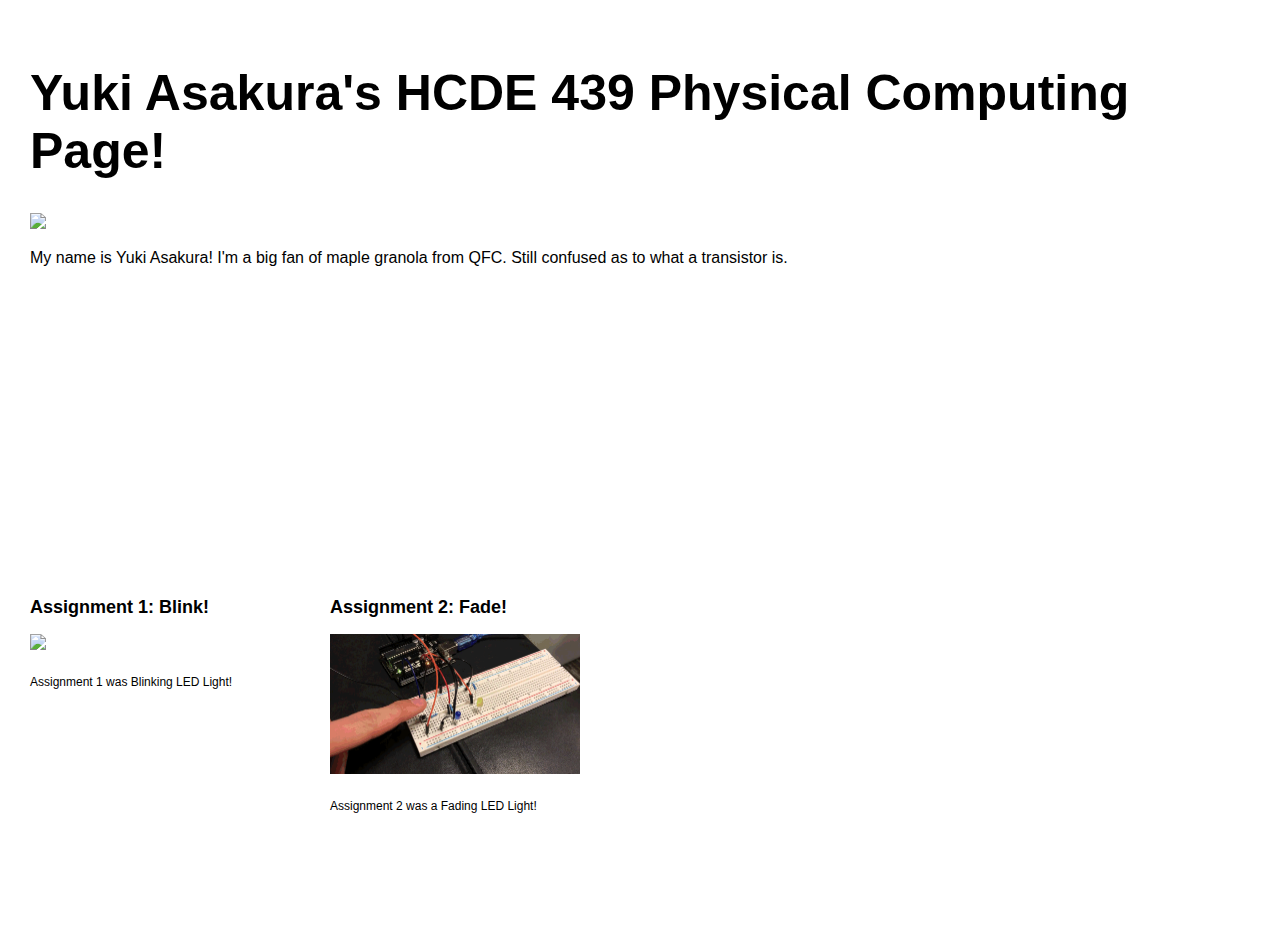
==== index.html @ e813fef4 "Completed assignment 2" ====
<!DOCTYPE html> 
<html> 
    <head> 
        <meta charset="utf-8"> 
        <meta name="viewport" content="width=device-width, maximum-scale=1.0" />

        <title>Example Student's HCDE 439 Physical Computing Page!</title> 

        <link href="style.css" media="screen" rel="stylesheet" type="text/css" />

    </head> 
    <body> 

        <div class="header">
            <h1>Yuki Asakura's HCDE 439 Physical Computing Page!</h1>
            <p>
            <img src="images/yuki.png" width=200></a>
            </p>
            <p>
            My name is Yuki Asakura! I'm a big fan of maple granola from QFC. Still confused as to what a transistor is.
            </p>
        </div>
        <div class="assignments">

            <div class="assignment">
              <a href="assignment1.html"><h2>Assignment 1: Blink!</h2>
                  <img src="images/blink.gif" width=250></a>
                <p>
		Assignment 1 was Blinking LED Light!
                </p>
            </div>

            <div class="assignment">
              <a href="assignment2.html"><h2>Assignment 2: Fade!</h2>
                  <img src="images/a2.gif" width=250></a>
                <p>
		Assignment 2 was a Fading LED Light!
                </p>
            </div>
	</div>
    </body>
</html>
---- style.css ----
html, body {
  padding: 0 0 0 0;
  margin: 0;
  font-family: 'helvetica', 'arial', 'sans';
}

h1,h2,h3,h4 {
  font-family: 'helvetica', 'arial', 'sans';
  }


a {
  color: #000;
}

.header {
  background: #fff;
  color: #000;
  height: 500px;
  padding: 30px 30px 30px;
}

.header h1 {
  font-size: 50px;
  }

.assignment {
  font-size: 12px;
  line-height: 24px;
  font-family: 'helvetica', 'arial', 'sans';
  padding: 20px 20px 20px 30px;
  width: 250px;
  height: 350px;
  float: left;
}

.assignment a {
    color: #000;
    text-decoration: none;
}

.assignment a:hover {
  background: #F06;
  color: #F06;
  text-decoration: none;
}


.footer {
    width: 1100px;
    float: left;
    padding: 300px 0px 30px 30px;
}

.widebody {
    width: 800px;
    padding: 0px 30px 30px 30px;
}

.widebody a {
}

.widebody a:hover {
  background: #F06;
  color: #FFF;
  text-decoration: none;
}
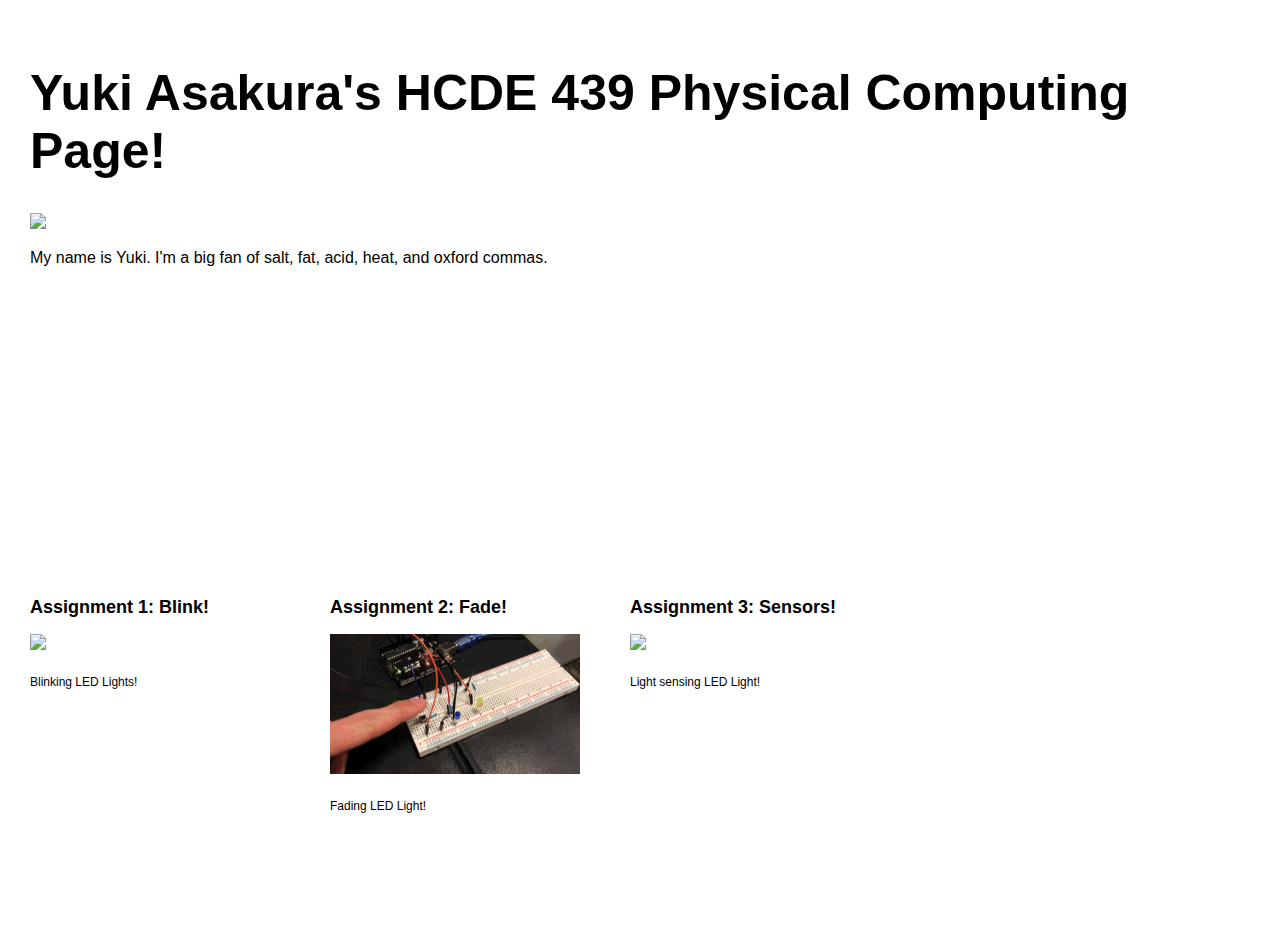
==== commit 7d812ab9: "Completed assignment 3" ====
--- a/index.html
+++ b/index.html
@@ -17,7 +17,7 @@
             <img src="images/yuki.png" width=200></a>
             </p>
             <p>
-            My name is Yuki Asakura! I'm a big fan of maple granola from QFC. Still confused as to what a transistor is.
+            My name is Yuki. I'm a big fan of salt, fat, acid, heat, and oxford commas.
             </p>
         </div>
         <div class="assignments">
@@ -26,7 +26,7 @@
               <a href="assignment1.html"><h2>Assignment 1: Blink!</h2>
                   <img src="images/blink.gif" width=250></a>
                 <p>
-		Assignment 1 was Blinking LED Light!
+		Blinking LED Lights!
                 </p>
             </div>
 
@@ -34,7 +34,15 @@
               <a href="assignment2.html"><h2>Assignment 2: Fade!</h2>
                   <img src="images/a2.gif" width=250></a>
                 <p>
-		Assignment 2 was a Fading LED Light!
+		Fading LED Light!
+                </p>
+            </div>
+
+            <div class="assignment">
+              <a href="assignment3.html"><h2>Assignment 3: Sensors!</h2>
+                  <img src="images/a3.gif" width=250></a>
+                <p>
+		Light sensing LED Light!
                 </p>
             </div>
 	</div>
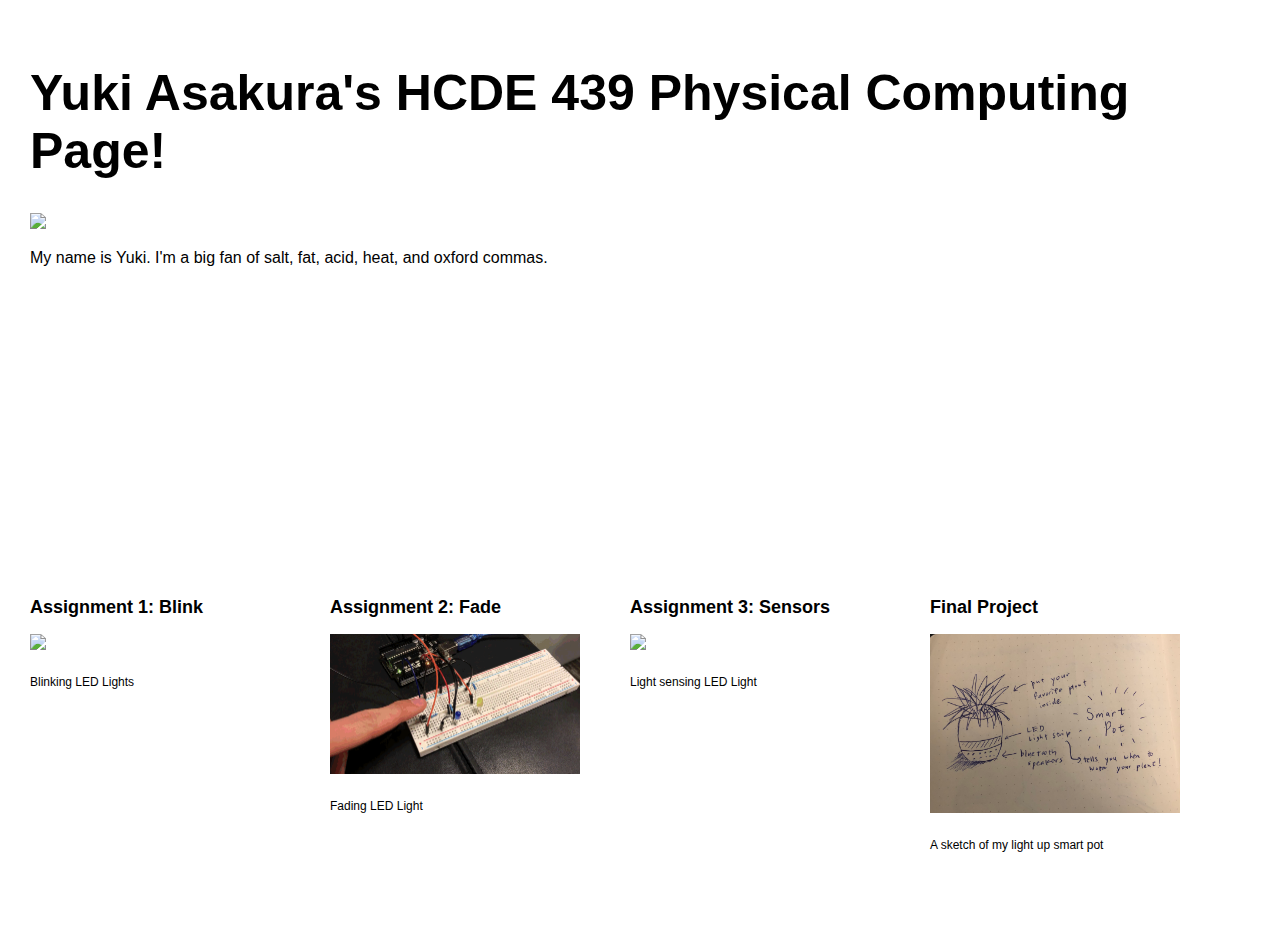
==== commit 4c8728de: "Added Final Assignment" ====
--- a/index.html
+++ b/index.html
@@ -23,26 +23,34 @@
         <div class="assignments">
 
             <div class="assignment">
-              <a href="assignment1.html"><h2>Assignment 1: Blink!</h2>
+              <a href="assignment1.html"><h2>Assignment 1: Blink</h2>
                   <img src="images/blink.gif" width=250></a>
                 <p>
-		Blinking LED Lights!
+		Blinking LED Lights
                 </p>
             </div>
 
             <div class="assignment">
-              <a href="assignment2.html"><h2>Assignment 2: Fade!</h2>
+              <a href="assignment2.html"><h2>Assignment 2: Fade</h2>
                   <img src="images/a2.gif" width=250></a>
                 <p>
-		Fading LED Light!
+		Fading LED Light
                 </p>
             </div>
 
             <div class="assignment">
-              <a href="assignment3.html"><h2>Assignment 3: Sensors!</h2>
+              <a href="assignment3.html"><h2>Assignment 3: Sensors</h2>
                   <img src="images/a3.gif" width=250></a>
                 <p>
-		Light sensing LED Light!
+		Light sensing LED Light
+                </p>
+            </div>
+
+            <div class="assignment">
+              <a href="finalprojcet.html"><h2>Final Project</h2>
+                  <img src="images/final-project-sketch.jpg" width=250></a>
+                <p>
+        A sketch of my light up smart pot
                 </p>
             </div>
 	</div>
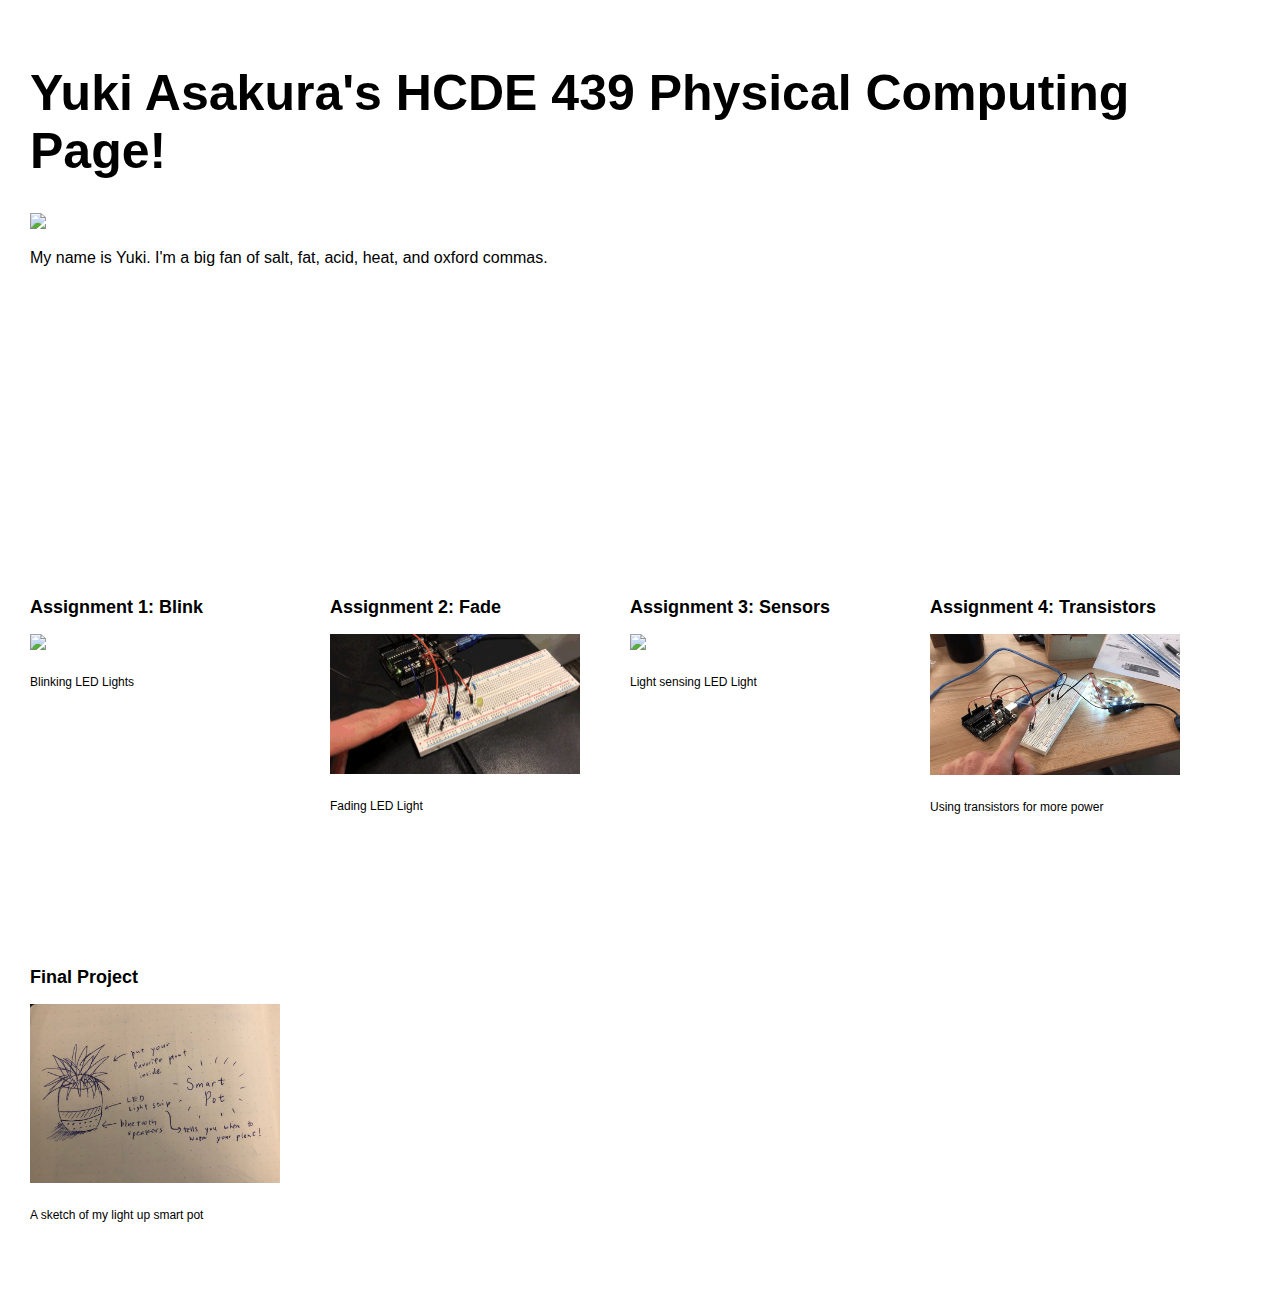
==== commit edf8ebe7: "Completed Assignment 4" ====
--- a/index.html
+++ b/index.html
@@ -45,9 +45,16 @@
 		Light sensing LED Light
                 </p>
             </div>
+            <div class="assignment">
+              <a href="assignment4.html"><h2>Assignment 4: Transistors</h2>
+                  <img src="images/a4.gif" width=250></a>
+                <p>
+        Using transistors for more power
+                </p>
+            </div>
 
             <div class="assignment">
-              <a href="finalprojcet.html"><h2>Final Project</h2>
+              <a href="finalproject.html"><h2>Final Project</h2>
                   <img src="images/final-project-sketch.jpg" width=250></a>
                 <p>
         A sketch of my light up smart pot
--- a/style.css
+++ b/style.css
@@ -25,11 +25,16 @@
   font-size: 50px;
   }
 
+.assignments {
+    display: flex;
+    flex-wrap: wrap;
+}
+
 .assignment {
   font-size: 12px;
   line-height: 24px;
   font-family: 'helvetica', 'arial', 'sans';
-  padding: 20px 20px 20px 30px;
+  padding: 20px 20px 0px 30px;
   width: 250px;
   height: 350px;
   float: left;
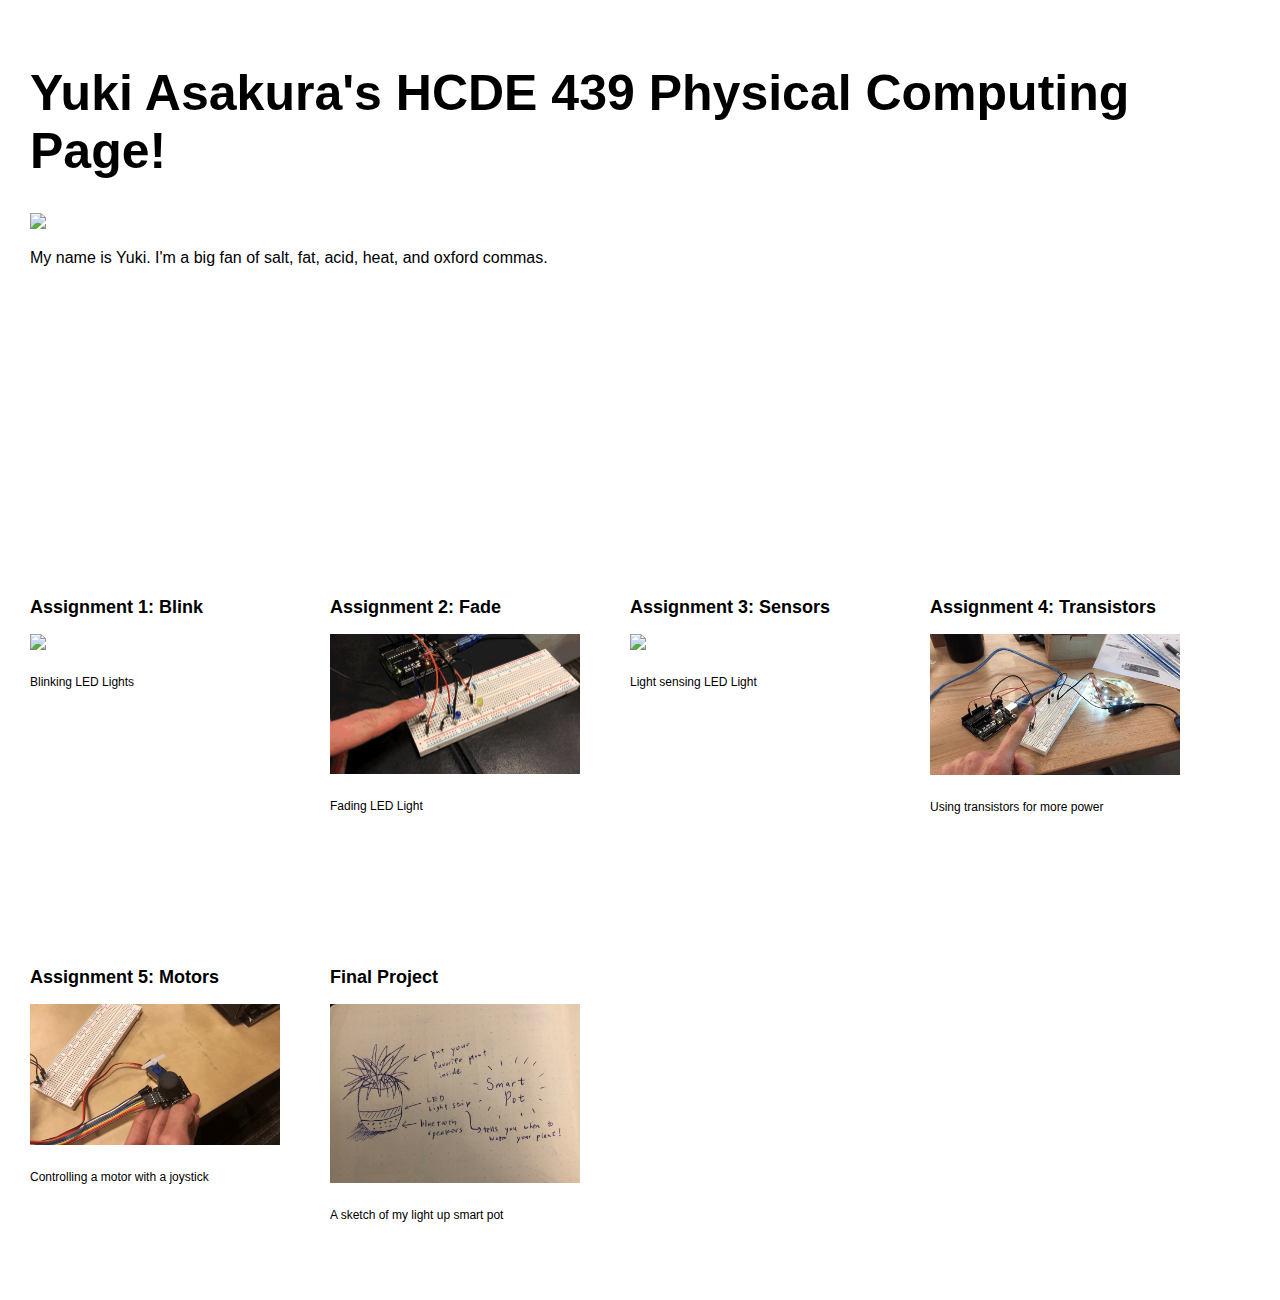
==== commit 13171259: "test" ====
--- a/index.html
+++ b/index.html
@@ -36,6 +36,7 @@
                 <p>
 		Fading LED Light
                 </p>
+
             </div>
 
             <div class="assignment">
@@ -45,11 +46,20 @@
 		Light sensing LED Light
                 </p>
             </div>
+
             <div class="assignment">
               <a href="assignment4.html"><h2>Assignment 4: Transistors</h2>
                   <img src="images/a4.gif" width=250></a>
                 <p>
         Using transistors for more power
+                </p>
+            </div>
+
+            <div class="assignment">
+              <a href="assignment5.html"><h2>Assignment 5: Motors</h2>
+                  <img src="images/a5.gif" width=250></a>
+                <p>
+        Controlling a motor with a joystick
                 </p>
             </div>
 
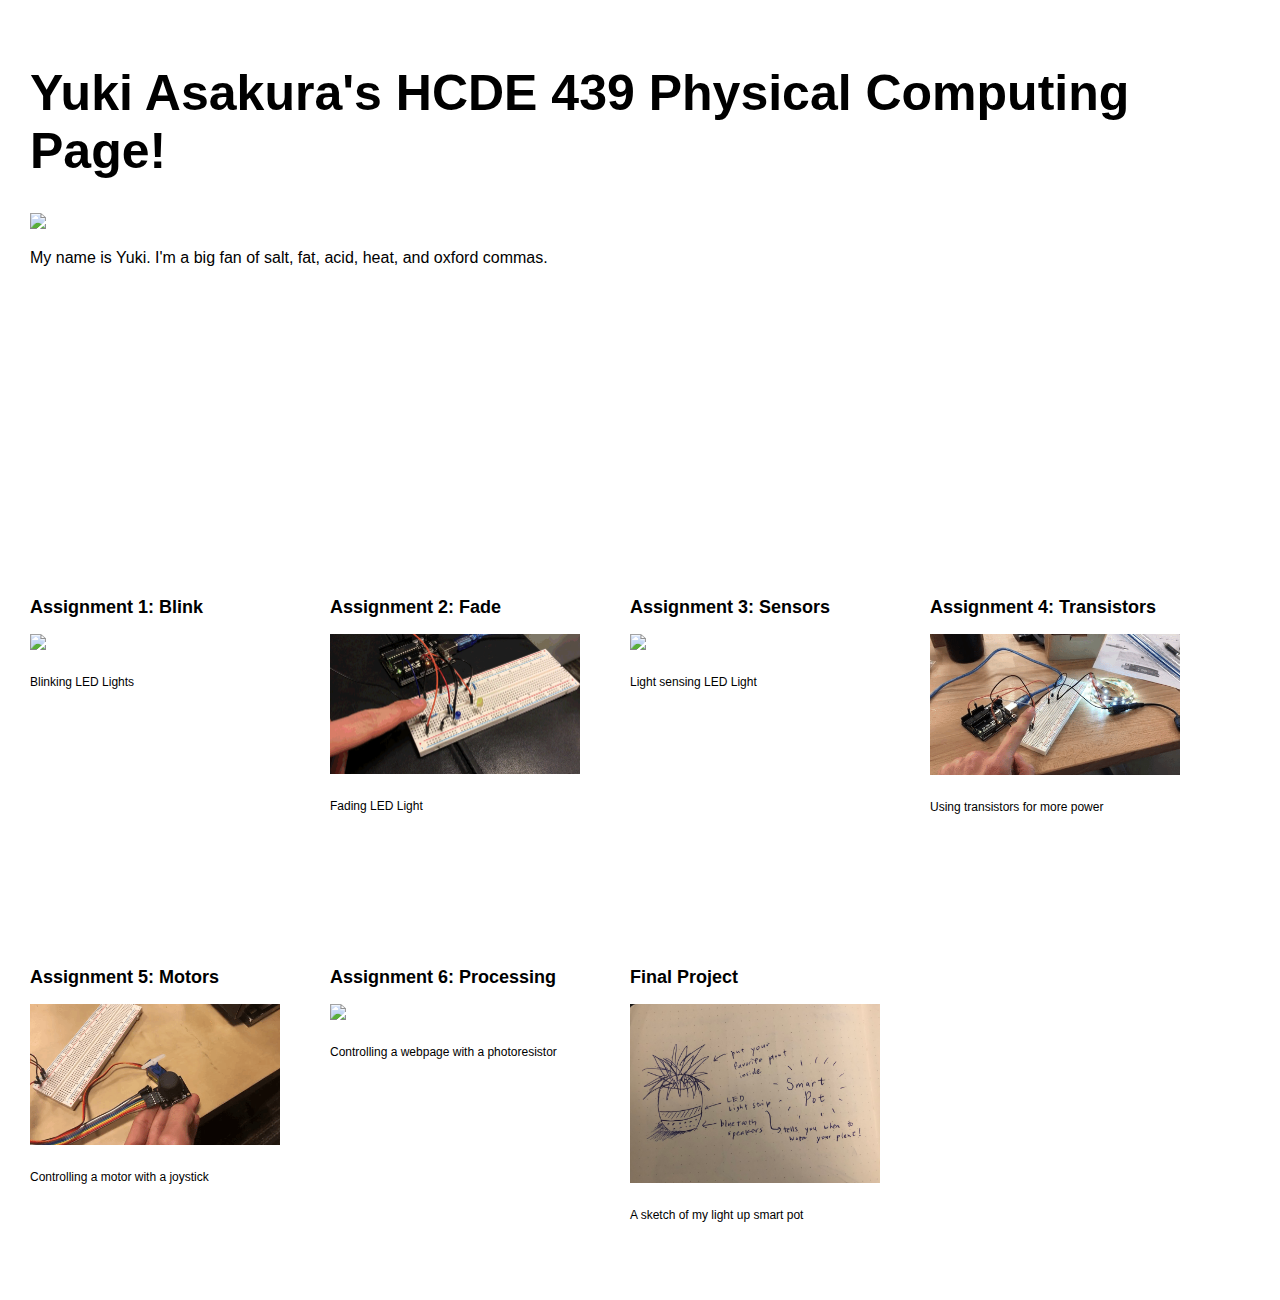
==== commit e0de8e1a: "completed A6" ====
--- a/index.html
+++ b/index.html
@@ -64,6 +64,14 @@
             </div>
 
             <div class="assignment">
+              <a href="assignment6.html"><h2>Assignment 6: Processing</h2>
+                  <img src="images/a6.gif" width=250></a>
+                <p>
+        Controlling a webpage with a photoresistor
+                </p>
+            </div>
+
+            <div class="assignment">
               <a href="finalproject.html"><h2>Final Project</h2>
                   <img src="images/final-project-sketch.jpg" width=250></a>
                 <p>
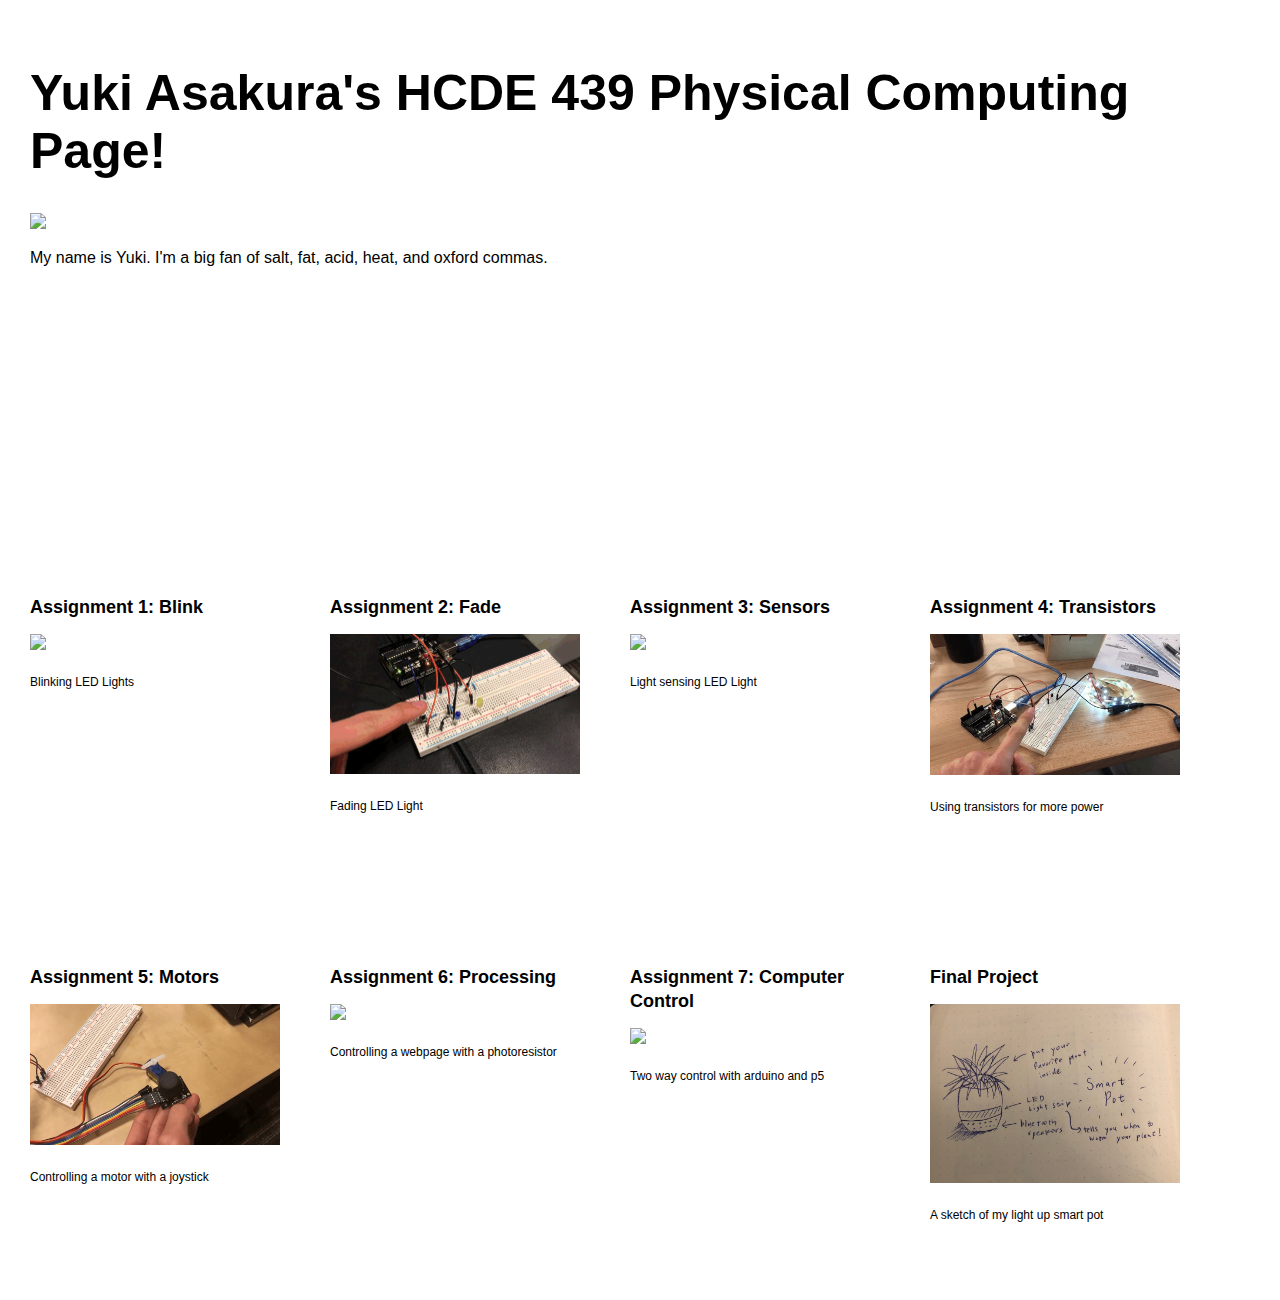
==== commit 7e6ff51d: "A7" ====
--- a/index.html
+++ b/index.html
@@ -72,6 +72,14 @@
             </div>
 
             <div class="assignment">
+              <a href="assignment7.html"><h2>Assignment 7: Computer Control</h2>
+                  <img src="images/a7-1.gif" width=250></a>
+                <p>
+        Two way control with arduino and p5
+                </p>
+            </div>
+
+            <div class="assignment">
               <a href="finalproject.html"><h2>Final Project</h2>
                   <img src="images/final-project-sketch.jpg" width=250></a>
                 <p>
